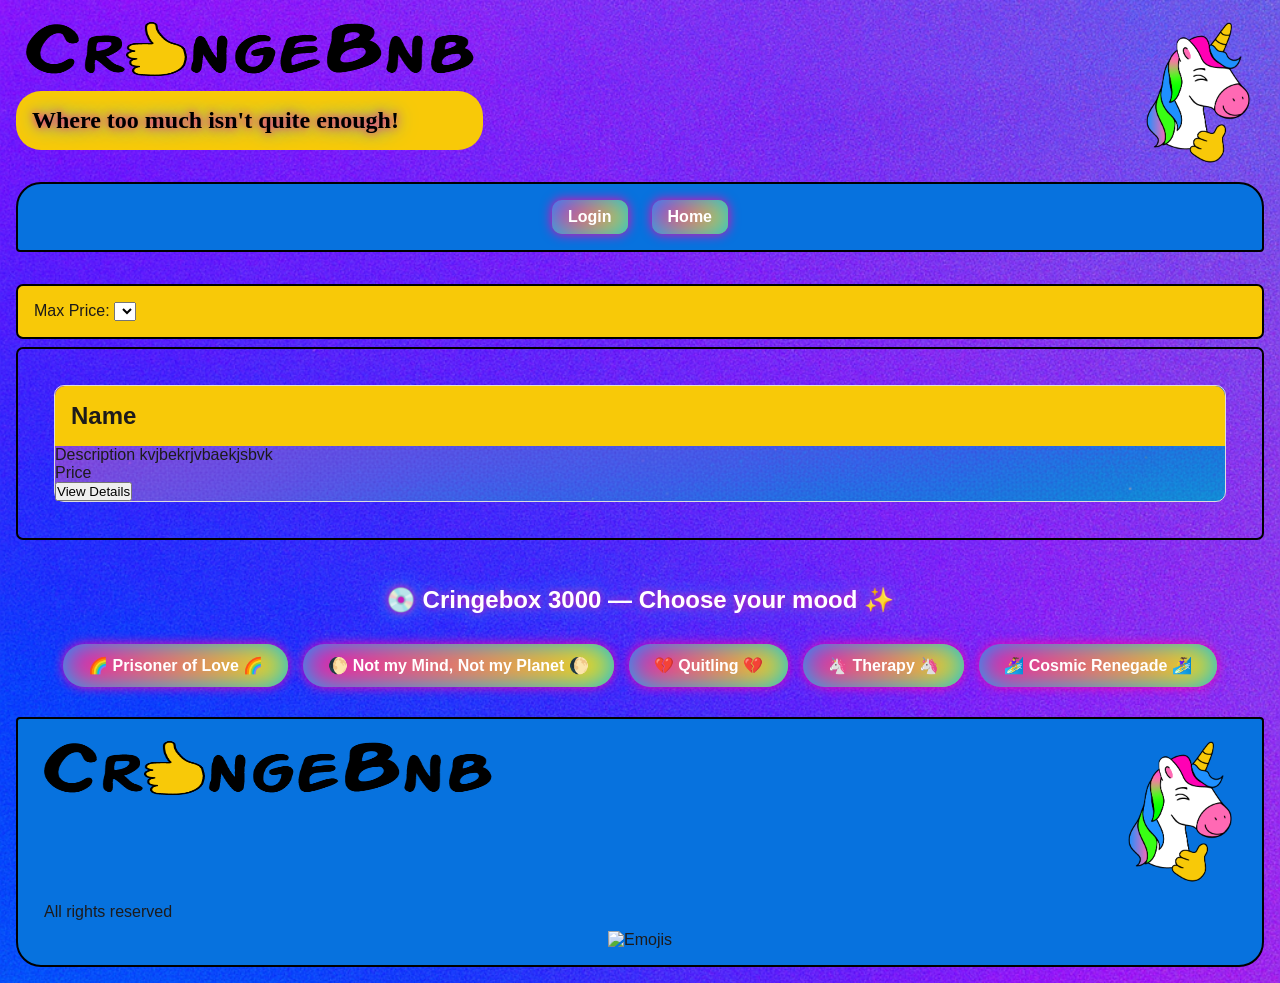
==== part4/front/index.html @ 763f2fea "adding first files for front" ====
<!DOCTYPE html>
<html lang="en">

<head>
    <meta charset="UTF-8">
    <meta name="viewport" content="width=device-width, initial-scale=1.0">
    <title>List of Places</title>
    <link rel="stylesheet" href="styles.css">
</head>

<body>

    <!--==========================================HEADER========================================-->
    <header>
        <div class="header-top">
            <div class="logo">
                <img src="images/logo.png" height="67px" width="467px" alt="CringBnb logo">
                <p class="slogan">Where too much isn't quite enough!</p>
            </div>

            <div class="icon">
                <img src="images/icon.png" height="150px" width="134px" alt="CringBnb icon">
            </div>
        </div>

        <!-----------------------------------NAV------------------------------------->
        <nav>
            <a href="login.html" class="login-button">Login</a>
            <a href="index.html">Home</a>
        </nav>


    </header>


    <!--============================================MAIN==================================-->
    <main>

        <!----------------------------FILTER-------------------------->
        <section id="filter">
            <label for="price-filter">Max Price:</label>
            <select id="price-filter">
                <!-- Options will be populated dynamically -->
            </select>
        </section>


        <!--------------------------PLACE LIST------------------------->
        <section id="places-list">
            <article class="place-card">
                <h2>Name</h2>

                <p>Description kvjbekrjvbaekjsbvk</p>
                <div class="buttons">
                    <p class="price">Price</p>
                    <button class="details-button">View Details</button>
                </div>
            </article>

        </section>
    </main>



    <!--=======================================FOOTER=============================-->
    <footer>
        <!----------------------------------JUKEBOXE-------------------------------->

        <div class="cringebox">
            <h2>💿 Cringebox 3000 — Choose your mood ✨</h2>

            <!-- Jukebox Buttons -->
            <div id="jukebox" style="display:flex; flex-wrap:wrap; justify-content:center; gap:15px;">
                <button class="jukebox-btn" onclick="playMusic('musique1.mp3', this)">🌈 Prisoner of Love 🌈</button>
                <button class="jukebox-btn" onclick="playMusic('musique2.mp3', this)">🌔 Not my Mind, Not my Planet
                    🌔</button>
                <button class="jukebox-btn" onclick="playMusic('musique3.mp3', this)">💔 Quitling 💔</button>
                <button class="jukebox-btn" onclick="playMusic('musique4.mp3', this)">🦄 Therapy 🦄</button>
                <button class="jukebox-btn" onclick="playMusic('musique4.mp3', this)">🏄‍♀️ Cosmic Renegade
                    🏄‍♀️</button>
            </div>
        </div>

        <audio id="player" loop></audio>

        <!----------------------------------IMAGES---------------------------->
        <div class="footer-images">
            <div class="top-row">
                <img class="logo" src="images/logo.png" height="67px" width="467px" alt="CringeBnb logo">
                <img class="icon" src="images/icon.png" height="150px" width="134px" alt="CringBnb icon">
            </div>
            <p>All rights reserved</p>

            <img class="footer-emojis" src="" alt="Emojis">
        </div>

    </footer>

    <script src="js/script.js"></script>
</body>

</html>
---- part4/front/styles.css ----
* {
    box-sizing: border-box;
    margin: 0;
    padding: 0;
}

body {
    color: #1d1b1b;
    font-family: Arial, sans-serif;
    background-image: url("images/background-body2.png");
    background-size: cover;
    background-position: center;
    background-repeat: no-repeat;
    background-attachment: fixed;
}


/* =================================== HEADER ====================================== */

header {
    margin: 1rem;

}

.header-top {
    display: flex;
    justify-content: space-between;
    align-items: flex-start;
    margin-bottom: 1rem;
}


.logo {
    display: flex;
    flex-direction: column;
    gap: 0.5rem;
}

.slogan {
    padding: 1rem;
    border-radius: 25px;
    background-color: #F8C908;
    color: black;
    font-family: "Papyrus", "Comic Sans MS";
    font-size: x-large;
    font-weight: bold;
    text-shadow: 0 0 8px #ff00aa, 0 0 20px #00b2ff;
    text-align: justify;
}

.icon img {
    display: block;
}

/* ------------------ NAV --------------------------- */
nav {
    display: flex;
    justify-content: center;
    gap: 1.5rem;
    background-color: #0772de;
    padding: 1rem;
    border: solid black 2px;
    border-top-left-radius: 25px;
    border-top-right-radius: 25px;
    border-bottom-left-radius: 4px;
    border-bottom-right-radius: 4px;
}

nav a {
    text-decoration: none;
    color: #fff;
    font-weight: bold;
    padding: 0.5rem 1rem;
    border-radius: 10px;
    background: radial-gradient(circle at top left, #ff00aa, #ffea00);
    box-shadow: 0 0 12px #ff00aa, 0 0 30px #00b2ff inset;
    transition: transform 0.2s, box-shadow 0.3s;
}

nav a:hover {
    transform: scale(1.1) rotate(-2deg);
    box-shadow: 0 0 25px #fff, 0 0 40px #ff00aa inset;
}


/* =================================== MAIN ======================================== */

main {
    padding: 1rem;
}


/* ==================================== FOOTER ====================================== */


/* -------------------------------- CRINGEBOX ----------------------------- */
.cringebox {
    color: #fff;
    text-shadow: 0 0 8px #ff00aa, 0 0 20px #00b2ff;
    margin: 30px;
    text-align: center;
}


#jukebox {
    display: flex;
    flex-wrap: wrap;
    justify-content: center;
    gap: 15px;
    margin-top: 30px;
    margin-bottom: 30px;
}

.jukebox-btn {
    background: radial-gradient(circle at top left, #ff00aa, #ffea00);
    border: none;
    border-radius: 30px;
    padding: 12px 25px;
    font-size: 1rem;
    color: #fff;
    font-weight: bold;
    cursor: pointer;
    box-shadow: 0 0 12px #ff00aa, 0 0 30px #00b2ff inset;
    transition: transform 0.2s, box-shadow 0.3s;
}

.jukebox-btn:hover {
    transform: scale(1.1) rotate(-2deg);
    box-shadow: 0 0 25px #fff, 0 0 40px #ff00aa inset;
}

.jukebox-btn.active {
    background: radial-gradient(circle at bottom right, #00ffcc, #ff00ff);
    box-shadow: 0 0 20px #fff, 0 0 30px #00ffcc inset;
    animation: pulse 1s infinite alternate;
}

@keyframes pulse {
    from {
        transform: scale(1);
    }

    to {
        transform: scale(1.08);
    }
}

/* --------------------------------IMAGES ------------------------- */

.footer-images {
    display: flex;
    flex-direction: column;
    align-items: center;
    justify-content: center;
    gap: 10px;
    min-height: 150px;
    background-color: #0772de;
    margin: 1rem;
    padding: 1rem;
    border: solid black 2px;
    border-top-left-radius: 4px;
    border-top-right-radius: 4px;
    border-bottom-left-radius: 25px;
    border-bottom-right-radius: 25px;
}

.footer-images .top-row {
    display: flex;
    justify-content: space-between;
    width: 100%;
}

.footer-images p {
    margin-top: 0.5rem;
    text-align: left;
    width: 100%;
    padding-left: 10px;
}

.footer-images .footer-emojis {
    margin-top: auto;
}


/* =====================================================================*/
/* =========================== Pages specifics =========================*/
/* =====================================================================*/


/*------------------------------------ INDEX.HTML ----------------------------------*/

#filter {
    border: solid black 2px;
    border-radius: 7px;
    background-color: #F8C908;
    padding: 1rem;
}

#places-list {
    border: solid black 2px;
    border-radius: 7px;
    margin-top: 0.5rem;
    padding: 1rem;
}

.place-card{
        /* the following is required, do not change it girl */
    margin: 20px;
    /* sorry I removed the padding 10px but it didn't follow la DA */
    border: 1px solid #ddd;
    border-radius: 10px;
    /*now you can have fun */
    background-image: url("images/background-cards1.png");
    background-size: cover;
    background-position: center;
    background-repeat: no-repeat;
    background-attachment: fixed;
}

.place-card h2 {
    background-color: #F8C908;
    border-top-left-radius: 10px;
    border-top-right-radius: 10px;
    padding: 1rem;
}



/*------------------------------------ PLACE.HTML ----------------------------------*/



.review-card {
    /* the following is required, do not change it girl */
    margin: 20px;
    padding: 10px;
    border: 1px solid #ddd;
    border-radius: 10px;
    /*now you can have fun */
    background-image: url("images/background-cards1.png");
    background-size: cover;
    background-position: center;
    background-repeat: no-repeat;
    background-attachment: fixed;
}
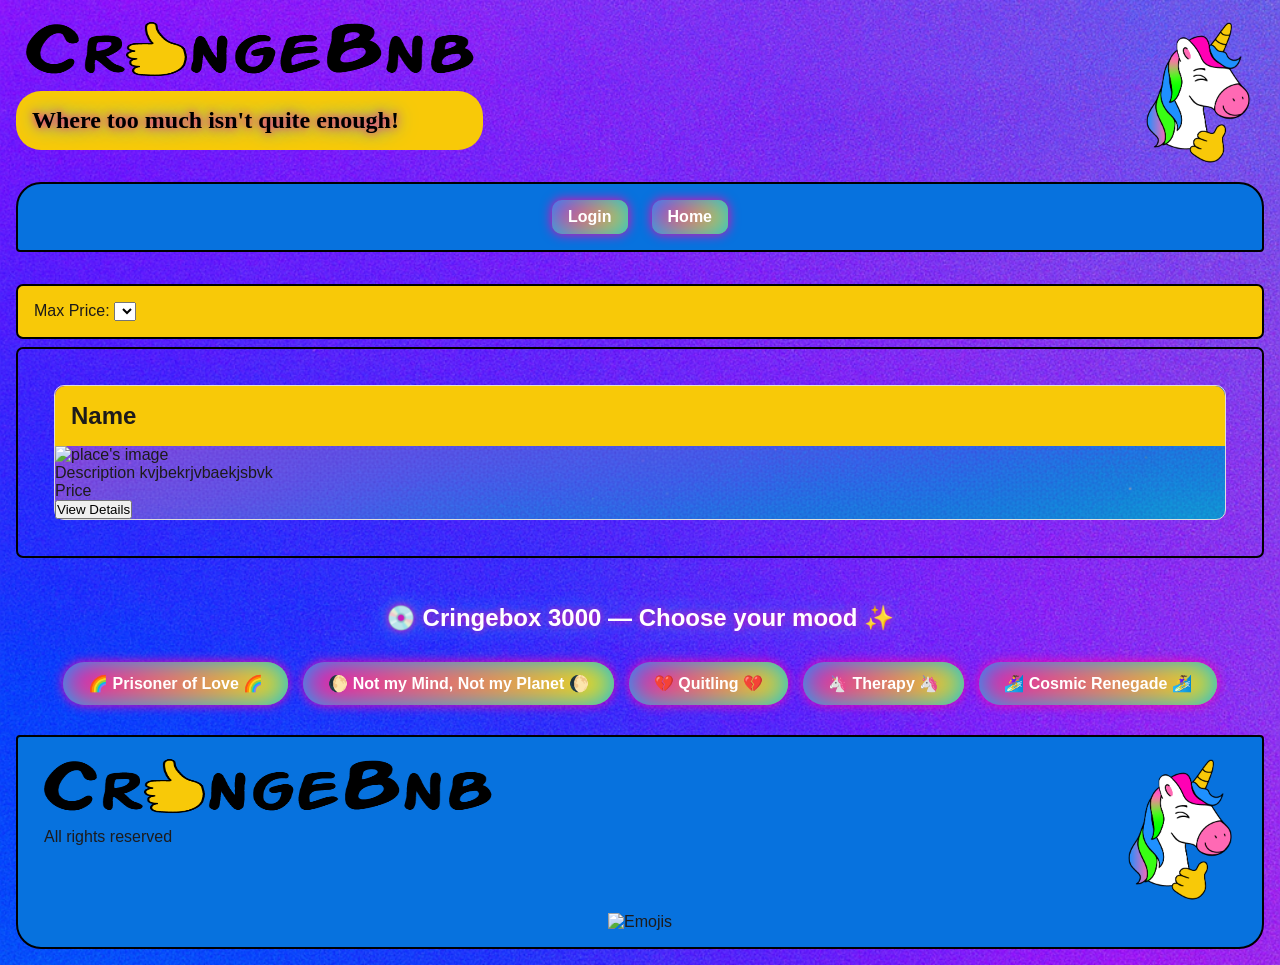
==== commit f0e14191: "adding styled index + WIP place w/ correct stylesheet for add-rev + login" ====
--- a/part4/front/index.html
+++ b/part4/front/index.html
@@ -4,8 +4,9 @@
 <head>
     <meta charset="UTF-8">
     <meta name="viewport" content="width=device-width, initial-scale=1.0">
-    <title>List of Places</title>
+    <title>CringeBnb - Home</title>
     <link rel="stylesheet" href="styles.css">
+    <link rel="icon" type="image/png" href="images/favicon-96x96.png">
 </head>
 
 <body>
@@ -49,8 +50,11 @@
         <section id="places-list">
             <article class="place-card">
                 <h2>Name</h2>
+                <div class="content">
+                    <img src="" alt="place's image">
+                    <p>Description kvjbekrjvbaekjsbvk</p>
+                </div>
 
-                <p>Description kvjbekrjvbaekjsbvk</p>
                 <div class="buttons">
                     <p class="price">Price</p>
                     <button class="details-button">View Details</button>
@@ -86,13 +90,16 @@
         <!----------------------------------IMAGES---------------------------->
         <div class="footer-images">
             <div class="top-row">
-                <img class="logo" src="images/logo.png" height="67px" width="467px" alt="CringeBnb logo">
+                <div class="left-block">
+                    <img class="logo" src="images/logo.png" height="67px" width="467px" alt="CringeBnb logo">
+                    <p>All rights reserved</p>
+                </div>
                 <img class="icon" src="images/icon.png" height="150px" width="134px" alt="CringBnb icon">
             </div>
-            <p>All rights reserved</p>
 
             <img class="footer-emojis" src="" alt="Emojis">
         </div>
+
 
     </footer>
 
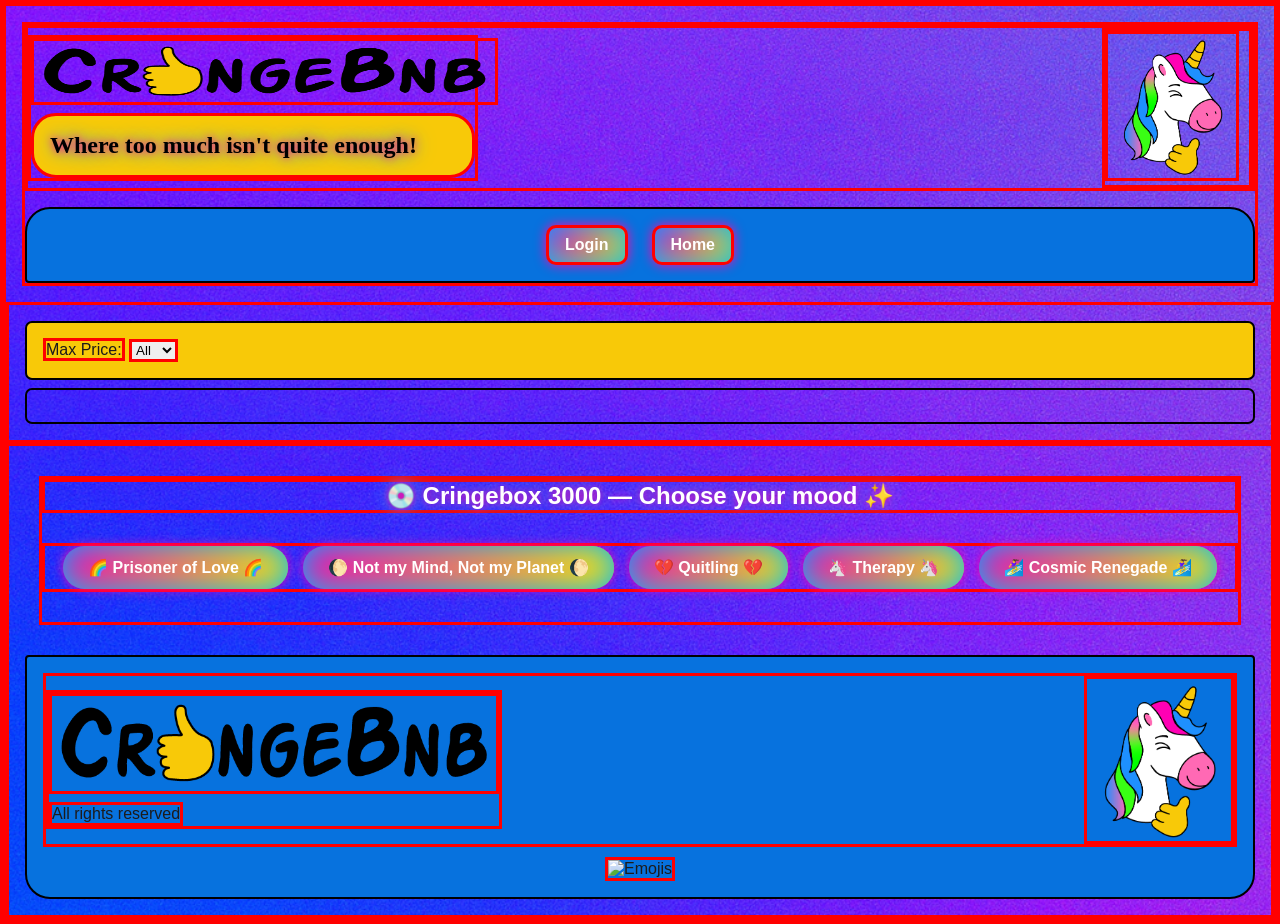
==== commit 2193fc5a: "implementing place page with place details" ====
--- a/part4/front/index.html
+++ b/part4/front/index.html
@@ -28,6 +28,7 @@
         <nav>
             <a href="login.html" class="login-button">Login</a>
             <a href="index.html">Home</a>
+            <a href="index.html" class="logout-button" style="display:none;">Logout</a>
         </nav>
 
 
@@ -41,26 +42,16 @@
         <section id="filter">
             <label for="price-filter">Max Price:</label>
             <select id="price-filter">
-                <!-- Options will be populated dynamically -->
+                <option value="all">All</option>
+                <option value="10">10</option>
+                <option value="50">50</option>
+                <option value="100">100</option>
             </select>
         </section>
 
 
         <!--------------------------PLACE LIST------------------------->
         <section id="places-list">
-            <article class="place-card">
-                <h2>Name</h2>
-                <div class="content">
-                    <img src="" alt="place's image">
-                    <p>Description kvjbekrjvbaekjsbvk</p>
-                </div>
-
-                <div class="buttons">
-                    <p class="price">Price</p>
-                    <button class="details-button">View Details</button>
-                </div>
-            </article>
-
         </section>
     </main>
 
@@ -103,7 +94,9 @@
 
     </footer>
 
-    <script src="js/script.js"></script>
+
+    <script type="module" src="js/index.js"></script>
+    <script src="js/footer.js"></script>
 </body>
 
 </html>
--- a/part4/front/styles.css
+++ b/part4/front/styles.css
@@ -2,6 +2,11 @@
     box-sizing: border-box;
     margin: 0;
     padding: 0;
+    border: solid red;
+}
+
+html {
+    scroll-behavior: smooth;
 }
 
 body {
@@ -19,14 +24,18 @@
 
 header {
     margin: 1rem;
-
-}
+    display: flex;
+    flex-direction: column;
+    gap: 1rem;
+}
+
 
 .header-top {
     display: flex;
     justify-content: space-between;
-    align-items: flex-start;
-    margin-bottom: 1rem;
+    align-items: center;
+    flex-wrap: wrap;
+    gap: 1rem;
 }
 
 
@@ -34,6 +43,9 @@
     display: flex;
     flex-direction: column;
     gap: 0.5rem;
+    max-width: 450px;
+    width: 100%;
+    height: auto;
 }
 
 .slogan {
@@ -46,10 +58,16 @@
     font-weight: bold;
     text-shadow: 0 0 8px #ff00aa, 0 0 20px #00b2ff;
     text-align: justify;
-}
-
-.icon img {
+    max-width: 100%;
+    height: auto;
+}
+
+.icon {
     display: block;
+    max-width: 150px;
+    width: 100%;
+    height: auto;
+    flex-shrink: 1;
 }
 
 /* ------------------ NAV --------------------------- */
@@ -166,15 +184,22 @@
 
 .footer-images .top-row {
     display: flex;
+    align-items: center;
     justify-content: space-between;
     width: 100%;
 }
 
+.footer-images .left-block {
+    display: flex;
+    flex-direction: column;
+    align-items: flex-start;
+    gap: 0.5rem;
+}
+
 .footer-images p {
-    margin-top: 0.5rem;
+    margin-top: 0;
     text-align: left;
-    width: 100%;
-    padding-left: 10px;
+    padding-left: 0;
 }
 
 .footer-images .footer-emojis {
@@ -203,8 +228,8 @@
     padding: 1rem;
 }
 
-.place-card{
-        /* the following is required, do not change it girl */
+.place-card {
+    /* the following is required, do not change it girl */
     margin: 20px;
     /* sorry I removed the padding 10px but it didn't follow la DA */
     border: 1px solid #ddd;
@@ -215,6 +240,10 @@
     background-position: center;
     background-repeat: no-repeat;
     background-attachment: fixed;
+    display: flex;
+    flex-direction: column;
+    gap: 1rem;
+    padding-bottom: 1rem;
 }
 
 .place-card h2 {
@@ -222,8 +251,56 @@
     border-top-left-radius: 10px;
     border-top-right-radius: 10px;
     padding: 1rem;
-}
-
+    margin: 0;
+}
+
+.place-card .content {
+    display: flex;
+    flex-direction: column;
+    align-items: center;
+    gap: 0.5rem;
+    padding: 0 1rem;
+}
+
+.place-card .content img {
+    max-width: 100%;
+    height: auto;
+    border-radius: 10px;
+}
+
+.place-card .buttons {
+    display: flex;
+    justify-content: space-around;
+    align-items: center;
+    padding: 0 1rem;
+}
+
+.place-card .price {
+    font-weight: bold;
+    font-size: xx-large;
+    background-color: #0772de;
+    border: solid black;
+    border-radius: 15px;
+    padding: 1rem 1.5rem;
+}
+
+.place-card .details-button {
+    background-color: #ff00ff;
+    border: solid black 2px;
+    border-radius: 25px;
+    padding: 13px 25px;
+    font-size: 1rem;
+    color: #fff;
+    font-weight: bold;
+    font-size: large;
+    cursor: pointer;
+    transition: transform 0.2s, box-shadow 0.3s;
+}
+
+.details-button:hover {
+    transform: scale(1.1) rotate(-2deg);
+    box-shadow: 0 0 25px #fff, 0 0 40px #ff00aa inset;
+}
 
 
 /*------------------------------------ PLACE.HTML ----------------------------------*/
@@ -232,7 +309,7 @@
 
 .review-card {
     /* the following is required, do not change it girl */
-    margin: 20px;
+    margin: 20px auto;
     padding: 10px;
     border: 1px solid #ddd;
     border-radius: 10px;
@@ -242,4 +319,28 @@
     background-position: center;
     background-repeat: no-repeat;
     background-attachment: fixed;
+    display: flex;
+    flex-direction: column;
+    max-width: 66%;
+}
+
+.review-card .top-row {
+    display: flex;
+    flex-direction: row;
+    justify-content: center;
+    position: relative;
+}
+
+.top-row .review-user {
+    position: absolute;
+    left: 0;
+}
+
+.top-row .review-rating {
+    text-align: center;
+}
+
+.review-comment {
+        padding-top: 15px;
+        padding-bottom: 5px;
 }
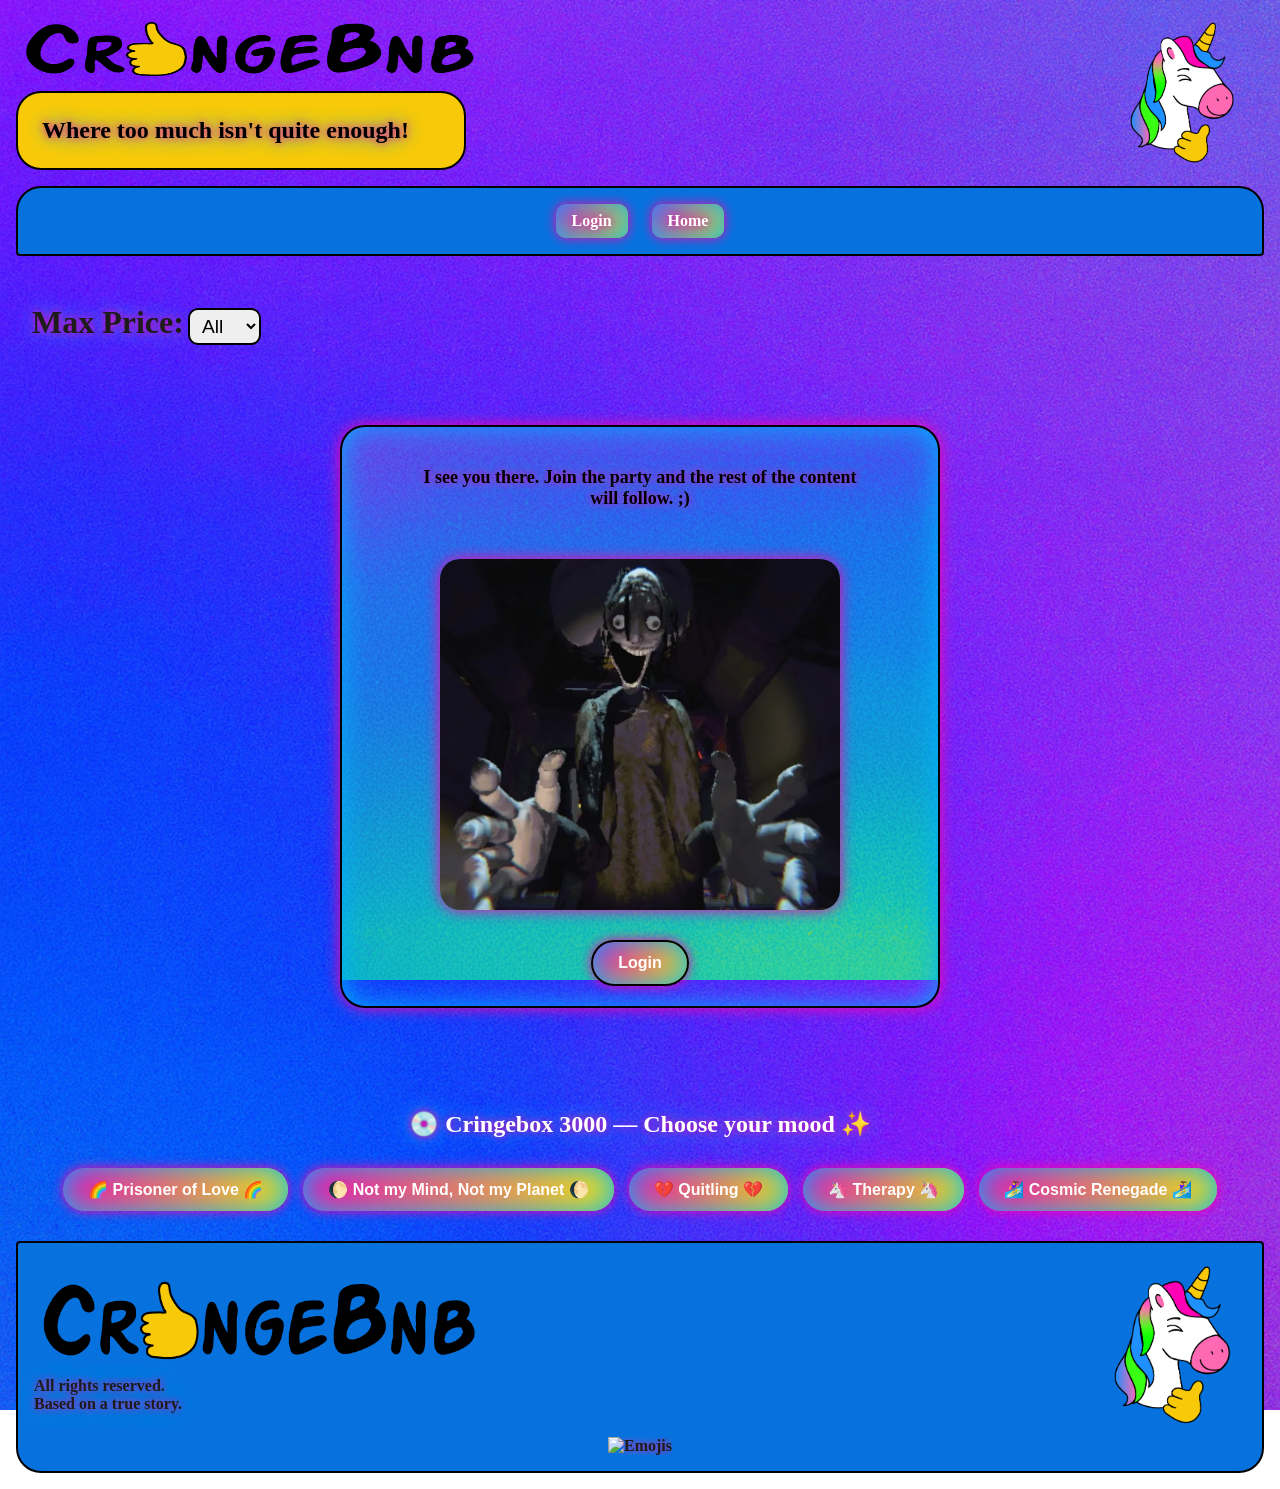
==== commit 592d047a: "functionning app, commit before big change of audio play" ====
--- a/part4/front/index.html
+++ b/part4/front/index.html
@@ -66,12 +66,14 @@
 
             <!-- Jukebox Buttons -->
             <div id="jukebox" style="display:flex; flex-wrap:wrap; justify-content:center; gap:15px;">
-                <button class="jukebox-btn" onclick="playMusic('musique1.mp3', this)">🌈 Prisoner of Love 🌈</button>
-                <button class="jukebox-btn" onclick="playMusic('musique2.mp3', this)">🌔 Not my Mind, Not my Planet
+                <button class="jukebox-btn"
+                    onclick="playMusic('music/Prisoner_Of_Love-Biesmans_&_Vandesande.mp3', this)">🌈 Prisoner of Love
+                    🌈</button>
+                <button class="jukebox-btn" onclick="playMusic('music/Not My_Mind,_Not_My_Planet-Rhode_&_Brown.mp3', this)">🌔 Not my Mind, Not my Planet
                     🌔</button>
-                <button class="jukebox-btn" onclick="playMusic('musique3.mp3', this)">💔 Quitling 💔</button>
-                <button class="jukebox-btn" onclick="playMusic('musique4.mp3', this)">🦄 Therapy 🦄</button>
-                <button class="jukebox-btn" onclick="playMusic('musique4.mp3', this)">🏄‍♀️ Cosmic Renegade
+                <button class="jukebox-btn" onclick="playMusic('music/Quilting-Brandsky.mp3', this)">💔 Quitling 💔</button>
+                <button class="jukebox-btn" onclick="playMusic('music/Mouissie-Therapy.mp3', this)">🦄 Therapy 🦄</button>
+                <button class="jukebox-btn" onclick="playMusic('music/Vitalic-Cosmic_Renegade.mp3', this)">🏄‍♀️ Cosmic Renegade
                     🏄‍♀️</button>
             </div>
         </div>
@@ -83,7 +85,10 @@
             <div class="top-row">
                 <div class="left-block">
                     <img class="logo" src="images/logo.png" height="67px" width="467px" alt="CringeBnb logo">
-                    <p>All rights reserved</p>
+                    <p>All rights reserved.
+                        <br>
+                        Based on a true story.
+                    </p>
                 </div>
                 <img class="icon" src="images/icon.png" height="150px" width="134px" alt="CringBnb icon">
             </div>
@@ -94,7 +99,7 @@
 
     </footer>
 
-
+    <script src="js/jukebox.js"></script>
     <script type="module" src="js/index.js"></script>
     <script src="js/footer.js"></script>
 </body>
--- a/part4/front/styles.css
+++ b/part4/front/styles.css
@@ -2,7 +2,7 @@
     box-sizing: border-box;
     margin: 0;
     padding: 0;
-    border: solid red;
+    /*   border: solid red; */
 }
 
 html {
@@ -11,7 +11,9 @@
 
 body {
     color: #1d1b1b;
-    font-family: Arial, sans-serif;
+    font-family: "Papyrus", "Comic Sans MS", cursive;
+    text-shadow: 0 0 8px #ff00aa, 0 0 20px #00b2ff;
+    font-weight: bold;
     background-image: url("images/background-body2.png");
     background-size: cover;
     background-position: center;
@@ -49,7 +51,8 @@
 }
 
 .slogan {
-    padding: 1rem;
+    padding: 1.5rem;
+    border: solid black 2px;
     border-radius: 25px;
     background-color: #F8C908;
     color: black;
@@ -215,26 +218,32 @@
 /*------------------------------------ INDEX.HTML ----------------------------------*/
 
 #filter {
-    border: solid black 2px;
-    border-radius: 7px;
-    background-color: #F8C908;
     padding: 1rem;
-}
+    text-shadow: 0 0 8px #ff00aa, 0 0 20px #00b2ff;
+}
+
+#filter label {
+    font-size: 2rem;
+    font-weight: bold;
+}
+
+#filter select {
+    font-size: 1.2rem;
+    padding: 0.3rem 0.5rem;
+    border: 2px solid black;
+    border-radius: 10px;
+}
+
 
 #places-list {
-    border: solid black 2px;
-    border-radius: 7px;
     margin-top: 0.5rem;
     padding: 1rem;
 }
 
 .place-card {
-    /* the following is required, do not change it girl */
     margin: 20px;
-    /* sorry I removed the padding 10px but it didn't follow la DA */
-    border: 1px solid #ddd;
-    border-radius: 10px;
-    /*now you can have fun */
+    border: 2px solid black;
+    border-radius: 20px;
     background-image: url("images/background-cards1.png");
     background-size: cover;
     background-position: center;
@@ -247,9 +256,11 @@
 }
 
 .place-card h2 {
-    background-color: #F8C908;
-    border-top-left-radius: 10px;
-    border-top-right-radius: 10px;
+    background-color: #00FF7F;
+    border-top-left-radius: 20px;
+    border-top-right-radius: 20px;
+    border-bottom: solid black 2px;
+    text-align: center;
     padding: 1rem;
     margin: 0;
 }
@@ -262,11 +273,12 @@
     padding: 0 1rem;
 }
 
-.place-card .content img {
-    max-width: 100%;
-    height: auto;
-    border-radius: 10px;
-}
+.place-card p {
+    margin: 20px;
+    font-size: large;
+    max-width: 80%;
+}
+
 
 .place-card .buttons {
     display: flex;
@@ -302,10 +314,127 @@
     box-shadow: 0 0 25px #fff, 0 0 40px #ff00aa inset;
 }
 
+/* --------------------------- if not logged ----------------------------- */
+
+.not-logged-in-card {
+    max-width: 600px;
+    margin: 40px auto;
+    padding: 20px;
+    border: 2px solid black;
+    border-radius: 25px;
+    background-image: url('images/background-cards2.png');
+    background-repeat: no-repeat;
+    background-size: cover;
+    background-position: center;
+    display: flex;
+    flex-direction: column;
+    align-items: center;
+    gap: 30px;
+    box-shadow: 0 0 15px #ff00aa, 0 0 30px #00b2ff inset;
+    text-align: center;
+}
+
+.not-logged-in-card img {
+    max-width: 400px;
+    height: auto;
+    border-radius: 20px;
+    box-shadow: 0 0 15px #ff00aa, 0 0 30px #00b2ff inset;
+}
+
+.not-logged-in-text {
+    margin: 20px;
+    font-size: 1.2rem;
+    font-weight: bold;
+    color: black;
+    text-shadow: 0 0 8px #ff00aa, 0 0 20px #00b2ff;
+}
+
+.not-logged-in-btn {
+    padding: 12px 25px;
+    font-size: 1rem;
+    font-weight: bold;
+    color: #fff;
+    background: radial-gradient(circle at top left, #ff00aa, #ffea00);
+    border: 2px solid black;
+    border-radius: 25px;
+    cursor: pointer;
+    box-shadow: 0 0 12px #ff00aa, 0 0 30px #00b2ff inset;
+    transition: transform 0.2s, box-shadow 0.3s;
+}
+
+.not-logged-in-btn:hover {
+    transform: scale(1.05) rotate(-2deg);
+    box-shadow: 0 0 25px #fff, 0 0 40px #ff00aa inset;
+}
+
 
 /*------------------------------------ PLACE.HTML ----------------------------------*/
 
-
+/*............................ place .......................*/
+
+.place-details {
+    border: solid black 2px;
+    border-radius: 10px;
+    background-image: url("images/background-cards1.png");
+    background-size: cover;
+    background-position: center;
+    background-repeat: no-repeat;
+    background-attachment: fixed;
+    display: flex;
+    flex-direction: column;
+    align-items: center;
+}
+
+.place-details .place-title {
+    padding: 1rem 3rem 1rem 3rem;
+    margin: -2px -1px 0 -1px;
+    width: 100%;
+    text-align: center;
+    justify-content: center;
+    background-color: #00FF7F;
+    border: solid black 2px;
+    border-radius: 10px 10px 2px 2px;
+}
+
+.place-image {
+    margin: 30px;
+    border: solid black 2px;
+    border-radius: 30px;
+    max-height: 500px;
+    max-width: 66%;
+    height: auto;
+    width: auto;
+}
+
+.place-details .place-info {
+    margin: 20px;
+    padding: 10px 30px 10px 30px;
+    max-width: 70%;
+}
+
+.place-info p {
+    margin: 10px;
+    font-size: large;
+}
+
+.place-info ul {
+    margin-left: 40px;
+}
+
+/*............................ reviews .....................*/
+
+
+#reviews h2 {
+    background-color: #FF69B4;
+    color: #fff;
+    text-align: center;
+    padding: 1rem 2rem;
+    border: solid black 3px;
+    border-radius: 20px 20px 5px 5px;
+    text-shadow: 0 0 10px #ff00aa, 0 0 20px #ff69b4;
+    max-width: 66%;
+    margin: 20px auto 20px auto;
+}
 
 .review-card {
     /* the following is required, do not change it girl */
@@ -324,6 +453,23 @@
     max-width: 66%;
 }
 
+/* no reviews */
+
+.review-card img {
+    display: block;
+    margin: 20px auto;
+    max-width: 700px;
+    height: auto;
+    border-radius: 20px;
+}
+
+.no-review-comment {
+    text-align: center;
+    margin: 20px;
+    font-size: xx-large;
+    color: #ddd;
+}
+
 .review-card .top-row {
     display: flex;
     flex-direction: row;
@@ -341,6 +487,225 @@
 }
 
 .review-comment {
-        padding-top: 15px;
-        padding-bottom: 5px;
+    padding-top: 15px;
+    padding-bottom: 5px;
+}
+
+/*...............................add review............................ */
+
+#add-review {
+    display: flex;
+    justify-content: center;
+    align-items: center;
+    width: 100%;
+    margin: 20px 0;
+    text-align: center;
+}
+
+#add-review-btn {
+    display: inline-block;
+    background-color: #FF69B4;
+    color: #fff;
+    border: solid black 2px;
+    border-radius: 15px;
+    padding: 10px 25px;
+    font-size: 1rem;
+    font-weight: bold;
+    cursor: pointer;
+    box-shadow: 0 0 15px #ff69b4 inset;
+    transition: transform 0.2s, box-shadow 0.3s;
+}
+
+#add-review-btn:hover {
+    transform: scale(1.05) rotate(-1deg);
+    box-shadow: 0 0 20px #fff inset;
+}
+
+
+
+/*-----------------------------------ADD-REVIEW -----------------------------------------*/
+
+/* --------------------- If user looged in -------------------------- */
+#review-form {
+    max-width: 600px;
+    margin: 40px auto;
+    padding: 20px;
+    border: 2px solid black;
+    border-radius: 25px;
+    background-image: url('images/background-cards2.png');
+    background-repeat: no-repeat;
+    background-size: cover;
+    background-position: center;
+    display: flex;
+    flex-direction: column;
+    gap: 15px;
+    box-shadow: 0 0 15px #ff00aa, 0 0 30px #00b2ff inset;
+}
+
+#review-form h2 {
+    text-align: center;
+    color: black;
+    text-shadow: 0 0 8px #ff00aa, 0 0 20px #00b2ff;
+    margin-bottom: 10px;
+}
+
+#review-form label {
+    font-weight: bold;
+    color: #1d1b1b;
+}
+
+#review-form textarea,
+#review-form select {
+    padding: 10px;
+    border: 2px solid black;
+    border-radius: 15px;
+    font-size: 1rem;
+    width: 100%;
+    resize: vertical;
+}
+
+#review-form button[type="submit"] {
+    align-self: center;
+    padding: 12px 25px;
+    font-size: 1rem;
+    font-weight: bold;
+    color: #fff;
+    background: radial-gradient(circle at top left, #ff00aa, #ffea00);
+    border: 2px solid black;
+    border-radius: 25px;
+    cursor: pointer;
+    box-shadow: 0 0 12px #ff00aa, 0 0 30px #00b2ff inset;
+    transition: transform 0.2s, box-shadow 0.3s;
+}
+
+#review-form button[type="submit"]:hover {
+    transform: scale(1.05) rotate(-2deg);
+    box-shadow: 0 0 25px #fff, 0 0 40px #ff00aa inset;
+}
+
+/* ----------------------------- if user not logged ----------------------- */
+/* Bloc "user not logged in" */
+#not-logged-in {
+    max-width: 600px;
+    margin: 40px auto;
+    padding: 20px;
+    border: 2px solid black;
+    border-radius: 25px;
+    background-image: url('images/background-cards2.png');
+    background-repeat: no-repeat;
+    background-size: cover;
+    background-position: center;
+    display: flex;
+    flex-direction: column;
+    align-items: center;
+    gap: 30px;
+    box-shadow: 0 0 15px #ff00aa, 0 0 30px #00b2ff inset;
+    text-align: center;
+}
+
+#not-logged-in img {
+    max-width: 400px;
+    width: 80%;
+    height: auto;
+    border-radius: 15px;
+    box-shadow: 0 0 10px #ff00aa, 0 0 20px #00b2ff inset;
+}
+
+#not-logged-in p {
+    margin: 20px;
+    font-size: 1.2rem;
+    font-weight: bold;
+    color: black;
+    text-shadow: 0 0 8px #ff00aa, 0 0 20px #00b2ff;
+}
+
+#not-logged-in button {
+    padding: 12px 25px;
+    font-size: 1rem;
+    font-weight: bold;
+    color: #fff;
+    background: radial-gradient(circle at top left, #ff00aa, #ffea00);
+    border: 2px solid black;
+    border-radius: 25px;
+    cursor: pointer;
+    box-shadow: 0 0 12px #ff00aa, 0 0 30px #00b2ff inset;
+    transition: transform 0.2s, box-shadow 0.3s;
+}
+
+#not-logged-in button:hover {
+    transform: scale(1.05) rotate(-2deg);
+    box-shadow: 0 0 25px #fff, 0 0 40px #ff00aa inset;
+}
+
+
+
+/*----------------------------------------- LOGIN ------------------------------------- */
+
+#login-form {
+    max-width: 1000px;
+    max-height: 100vh;
+    margin: 40px auto;
+    padding: 20px;
+    border: 2px solid black;
+    border-radius: 25px;
+    background-image: url('images/background-cards2.png');
+    background-repeat: no-repeat;
+    background-size: cover;
+    background-position: center;
+    display: flex;
+    gap: 20px;
+    align-items: center;
+    box-shadow: 0 0 15px #ff00aa, 0 0 30px #00b2ff inset;
+    overflow: hidden;
+}
+
+#login-form img {
+    width: 40%;
+    max-width: 400px;
+    height: auto;
+    border-radius: 15px;
+}
+
+#login-form .fields-column {
+    display: flex;
+    flex-direction: column;
+    justify-content: center;
+    gap: 15px;
+    width: 60%;
+}
+
+#login-form label {
+    font-weight: bold;
+    color: #1d1b1b;
+}
+
+#login-form input {
+    padding: 10px;
+    border: 2px solid black;
+    border-radius: 15px;
+    font-size: 1rem;
+    width: 100%;
+    box-sizing: border-box;
+}
+
+#login-form button[type="submit"] {
+    align-self: center;
+    margin-top: 20px;
+    min-width: 150px;
+    min-height: 50px;
+    font-size: 1rem;
+    font-weight: bold;
+    color: #fff;
+    background: radial-gradient(circle at top left, #ff00aa, #ffea00);
+    border: 2px solid black;
+    border-radius: 25px;
+    cursor: pointer;
+    box-shadow: 0 0 12px #ff00aa, 0 0 30px #00b2ff inset;
+    transition: transform 0.2s, box-shadow 0.3s;
+}
+
+
+#login-form button[type="submit"]:hover {
+    transform: scale(1.05) rotate(-2deg);
+    box-shadow: 0 0 25px #fff, 0 0 40px #ff00aa inset;
 }
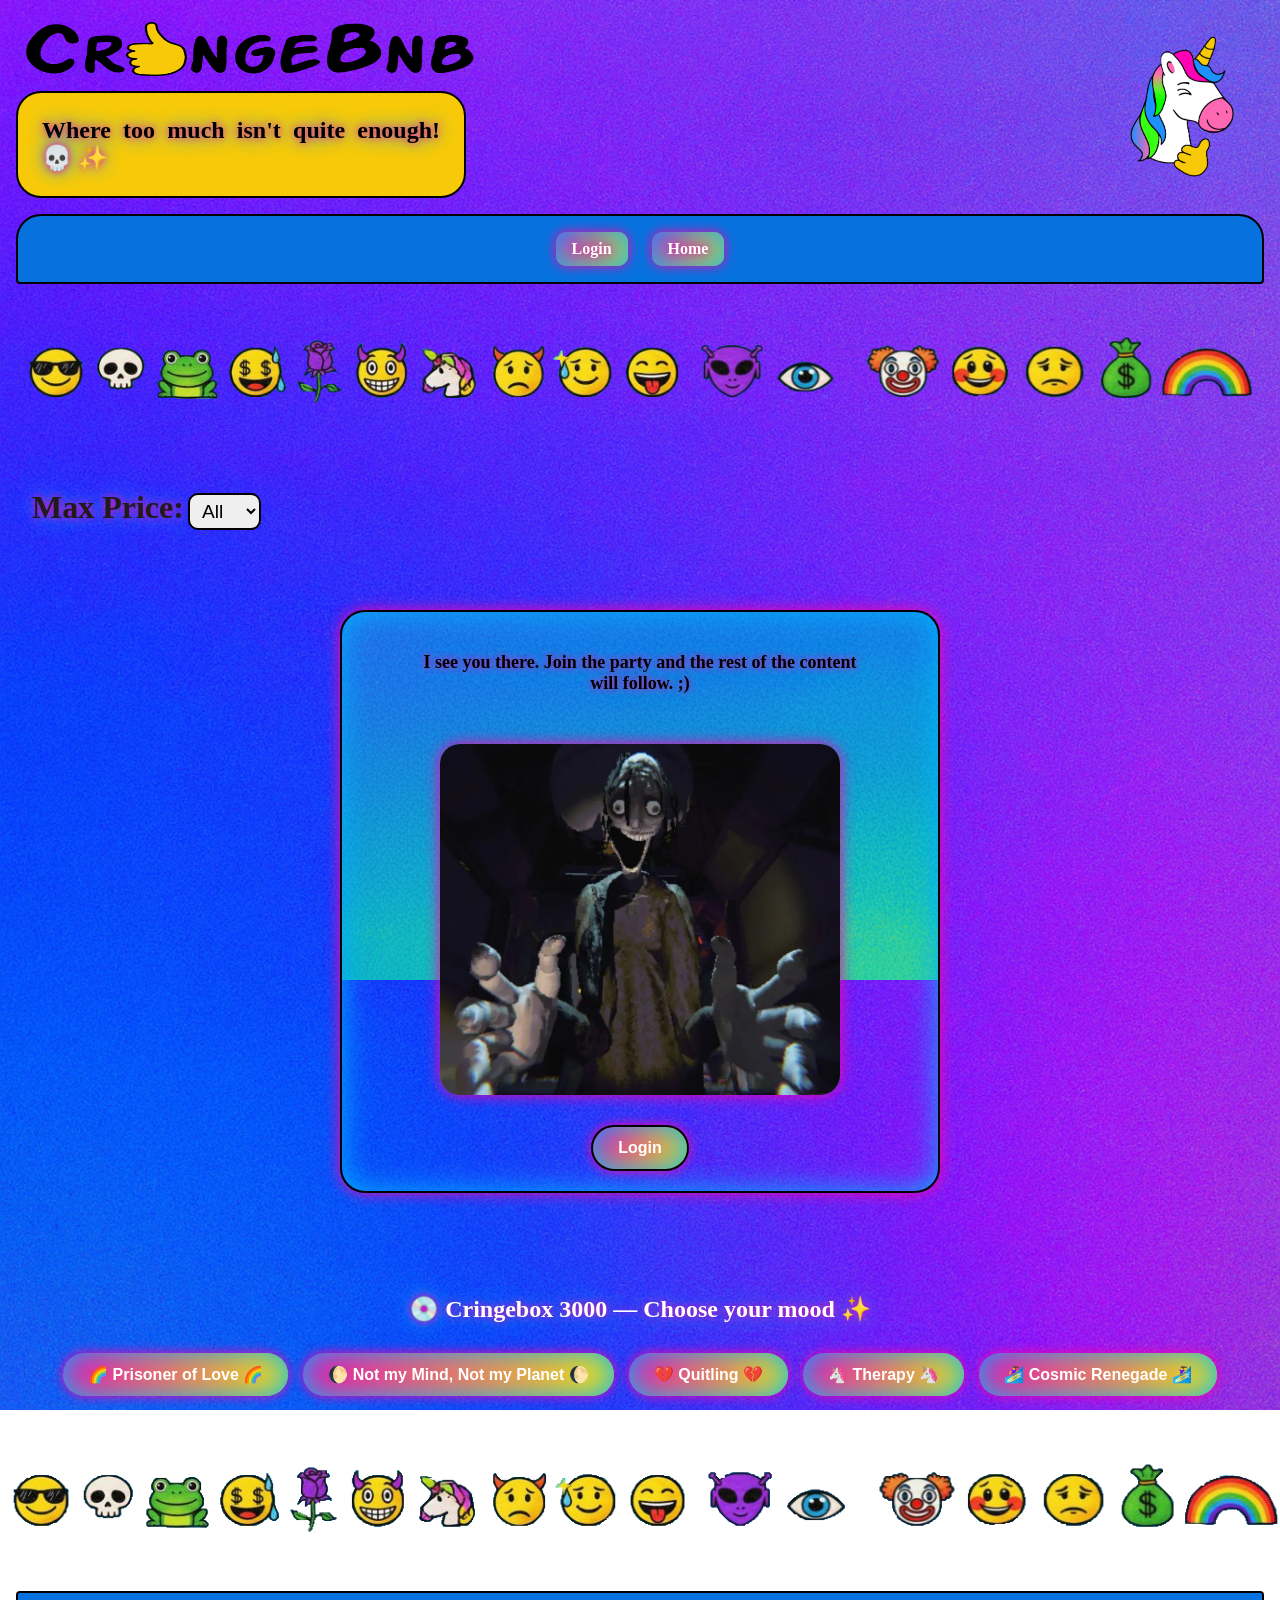
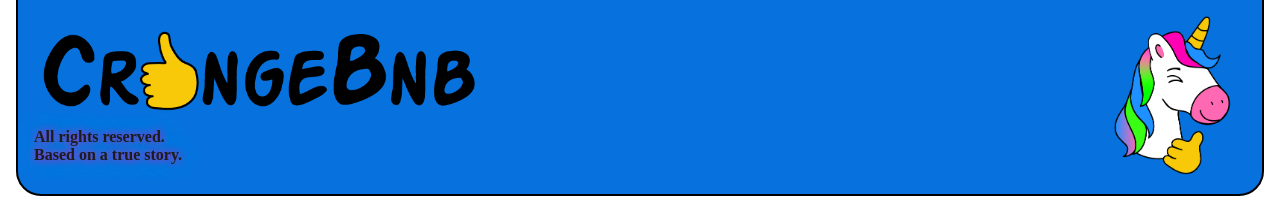
==== commit 6a6f308b: "every pages functionnal and styled" ====
--- a/part4/front/index.html
+++ b/part4/front/index.html
@@ -16,7 +16,7 @@
         <div class="header-top">
             <div class="logo">
                 <img src="images/logo.png" height="67px" width="467px" alt="CringBnb logo">
-                <p class="slogan">Where too much isn't quite enough!</p>
+                <p class="slogan">Where too much isn't quite enough! 💀 ✨</p>
             </div>
 
             <div class="icon">
@@ -30,6 +30,8 @@
             <a href="index.html">Home</a>
             <a href="index.html" class="logout-button" style="display:none;">Logout</a>
         </nav>
+
+                    <img class="footer-emojis" src="images/emojis.png" alt="Emojis">
 
 
     </header>
@@ -69,19 +71,27 @@
                 <button class="jukebox-btn"
                     onclick="playMusic('music/Prisoner_Of_Love-Biesmans_&_Vandesande.mp3', this)">🌈 Prisoner of Love
                     🌈</button>
-                <button class="jukebox-btn" onclick="playMusic('music/Not My_Mind,_Not_My_Planet-Rhode_&_Brown.mp3', this)">🌔 Not my Mind, Not my Planet
+                <button class="jukebox-btn"
+                    onclick="playMusic('music/Not My_Mind,_Not_My_Planet-Rhode_&_Brown.mp3', this)">🌔 Not my Mind, Not
+                    my Planet
                     🌔</button>
-                <button class="jukebox-btn" onclick="playMusic('music/Quilting-Brandsky.mp3', this)">💔 Quitling 💔</button>
-                <button class="jukebox-btn" onclick="playMusic('music/Mouissie-Therapy.mp3', this)">🦄 Therapy 🦄</button>
-                <button class="jukebox-btn" onclick="playMusic('music/Vitalic-Cosmic_Renegade.mp3', this)">🏄‍♀️ Cosmic Renegade
+                <button class="jukebox-btn" onclick="playMusic('music/Quilting-Brandsky.mp3', this)">💔 Quitling
+                    💔</button>
+                <button class="jukebox-btn" onclick="playMusic('music/Mouissie-Therapy.mp3', this)">🦄 Therapy
+                    🦄</button>
+                <button class="jukebox-btn" onclick="playMusic('music/Vitalic-Cosmic_Renegade.mp3', this)">🏄‍♀️ Cosmic
+                    Renegade
                     🏄‍♀️</button>
             </div>
         </div>
 
         <audio id="player" loop></audio>
 
+        <img class="footer-emojis" src="images/emojis.png" alt="Emojis">
+
         <!----------------------------------IMAGES---------------------------->
         <div class="footer-images">
+
             <div class="top-row">
                 <div class="left-block">
                     <img class="logo" src="images/logo.png" height="67px" width="467px" alt="CringeBnb logo">
@@ -93,7 +103,7 @@
                 <img class="icon" src="images/icon.png" height="150px" width="134px" alt="CringBnb icon">
             </div>
 
-            <img class="footer-emojis" src="" alt="Emojis">
+
         </div>
 
 
--- a/part4/front/styles.css
+++ b/part4/front/styles.css
@@ -205,8 +205,10 @@
     padding-left: 0;
 }
 
-.footer-images .footer-emojis {
-    margin-top: auto;
+.footer-emojis {
+    margin: 5px;
+    max-width: 100%;
+    height: auto;
 }
 
 
